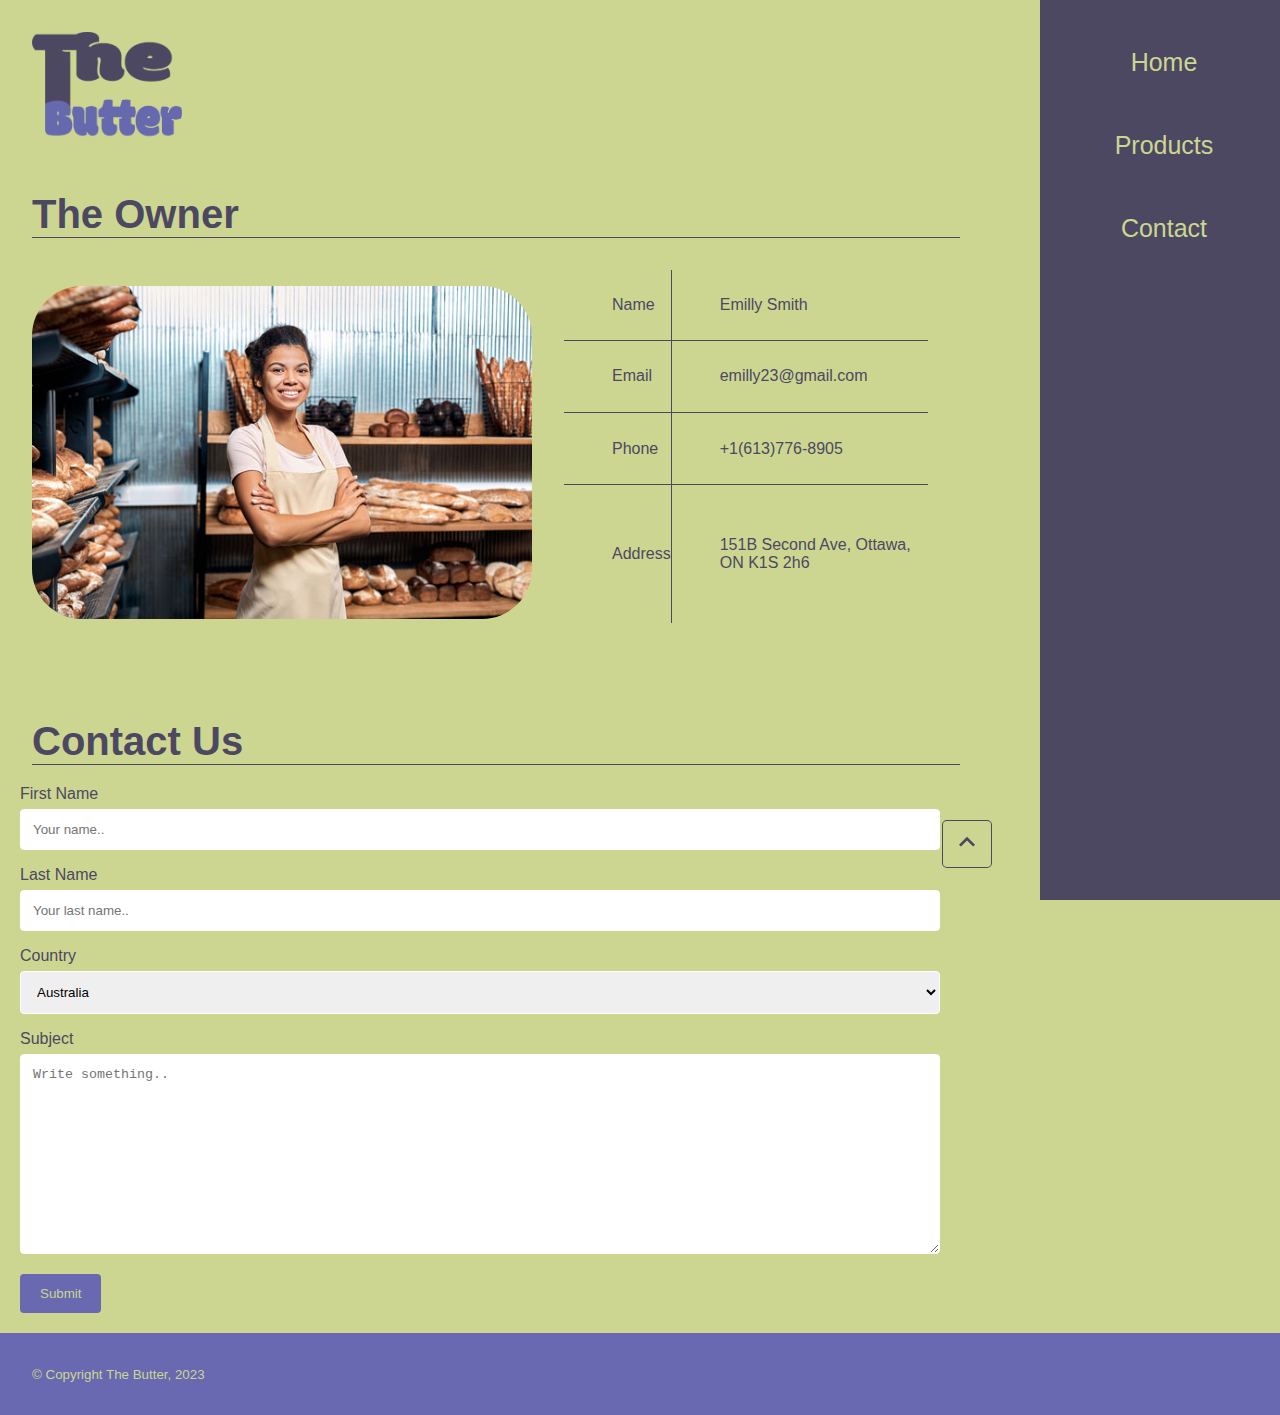
==== contact.html @ f884de92 "adding css and html" ====
<!DOCTYPE html>
<html lang="en">
<head>
    <meta charset="UTF-8">
    <meta http-equiv="X-UA-Compatible" content="IE=edge">
    <meta name="viewport" content="width=device-width, initial-scale=1.0">
    <title>Contact</title>
    <link rel="stylesheet" href="css/main.css">
    <link href="https://fonts.googleapis.com/icon?family=Material+Icons+Outlined" rel="stylesheet">
</head>
<body>
    <header role="banner">
      <!-- this logo link to the main page -->
     <picture> 
      <source srcset="
      images/logo-800_x_800.png 1x,
      images/logo.png 2x"
      
      media="(max-width:760px)">
      
      <a href="index.html">  <img class="logo"src="images/logo.png" alt="logo"></a></picture>

      <nav role="navigation" class="mobile-nav">
        <a href="index.html">Home</a>
        <a href="products.html">Products</a>
        <a href="contact.html">Contact</a>
    </nav>
    
        <nav role="navigation" class="sidenav">
            <a href="index.html">Home</a>
            <a href="products.html">Products</a>
            <a href="contact.html">Contact</a>
        </nav>
    </header>

    <main role="main">  <div class="contact-wrapper">
        
        <h2>The Owner</h2>
        <div class="boss">
        
          <picture>
            <source 
            srcset="
            images/owner-img-360_x_240.jpeg 360w" media="(max-width:759px)"/>
  
            <source
                srcset="
                  images/owner-img.jpeg  540w" media="(min-width: 760px)"/>
            <img class="owner-img" src="images/owner-img-default.jpeg" alt="owner">
          </picture>
        

        <table itemscope itemtype="https://schema.org/Person">
           
            <tr>
              <td>Name</td>
              <td itemprop="name">Emilly Smith</td>
            </tr>
            <tr>
              <td>Email</td>
              <td itemprop="email">emilly23@gmail.com</td>
            </tr>
            <tr>
                <td>Phone</td>
                <td itemprop="telephone">+1(613)776-8905</td>
              </tr>
              <tr>
                <td>Address</td>
                <td address itemscope itemtype="https://schema.org/PostalAddress">
                  <span itemprop="streetAddress">151B Second Ave, </span>  
                  <span itemprop="addressLocality"> Ottawa,</span> 
                  <span itemprop="postalCode"> ON K1S 2h6</span>
                 </td>
              </tr>
          </table>
          
       </div>
        <h2>Contact Us</h2>
        <div class="container">
            <form action="index.html">
              <label for="fname">First Name</label>
              <input type="text" id="fname" name="firstname" placeholder="Your name..">
          
              <label for="lname">Last Name</label>
              <input type="text" id="lname" name="lastname" placeholder="Your last name..">
          
              <label for="country">Country</label>
              <select id="country" name="country">
                <option value="australia">Australia</option>
                <option value="canada">Canada</option>
                <option value="usa">USA</option>
              </select>
          
              <label for="subject">Subject</label>
              <textarea id="subject" name="subject" placeholder="Write something.." style="height:200px"></textarea>
          
              <input type="submit" value="Submit">
            </form>
          </div>
          </div>


    </main>
    <div aria-label="back-to-top" class="top-button"><a href="#"><span class="material-icons-outlined">
      expand_less
      </span></a></div>
    
    <footer role="contentinfo" class="bg-purple">
        <small>&copy; Copyright The Butter, 2023</small>
    </footer>
    
</body>
</html>
---- css/main.css ----
:root {
    --sidebar-width: 15rem;
    --green: #CCD691;
    --dark-purple: #4D4862;
    --light-purple: #6869B0;
    --white: #ffff;
}

* {
    box-sizing: border-box;
    margin: 0;
    padding: 0;
}

html {
    scroll-behavior: smooth;
}

body {
    background-color: var(--green);
    font-family: 'Segoe UI', Tahoma, Geneva, Verdana, sans-serif;
    color: var(--dark-purple);
}

img {
    width: 100%;
    height: auto;
}



.sidenav {
    display: flex;
    flex-direction: column;
    height: 100%;
    width: var(--sidebar-width);
    position: fixed;
    z-index: 1;
    top: 0;
    right: 0;
    background-color: var(--dark-purple);
}

.sidenav a {
    padding: 6px 8px 6px 16px;
    text-decoration: none;
    font-size: 25px;
    color: var(--green);
    display: block;
    padding-top: 3rem;

}

/* hover underline animation */

.sidenav a:hover {
    color: var(--white);
}

.sidenav a {
    display: inline-block;
    position: relative;
    text-align: center;

}

.sidenav a::after {
    content: '';
    position: absolute;
    width: 100%;
    transform: scaleX(0);
    height: 2px;
    bottom: 0;
    left: 0;
    background-color: var(--green);
    transform-origin: bottom right;
    transition: transform 0.25s ease-out;
}

.sidenav:hover a::after {
    transform: scaleX(1);
    transform-origin: bottom left;
}



.content-wrapper {
    width: calc(100vw - var(--sidebar-width));
    min-height: 100vh;
    display: flex;
    position: relative;
    flex-direction: column;
    justify-content: flex-end;
    padding: 1rem;

    margin-bottom: 3rem;

}

.content-wrapper p {
    max-width: 750px;
    padding-left: 1rem;
}

.single {
    width: min(100% - 2rem, 400px);
    position: absolute;
    top: 50%;
    left: 50%;
    transform: translateY(-60%) translateX(-50%);
    animation: 2s fade-in;
}

.content-wrapper h1 {
    font-size: 50px;
    padding: 0.5rem;
}

.bg-purple {
    background-color: var(--light-purple);
    color: var(--green);
    padding: 2rem;
}

.three-pops {
    width: min(100% - 2rem, 500px);
    aspect-ratio: 1/1;
    align-self: flex-start;
    margin-bottom: 1rem;
}


#about {
    width: calc(100vw - var(--sidebar-width));
}

.content p {
    max-width: 300px;

    padding-left: 3rem;

}

.content {
    
    display: flex;
    margin: 0 auto;
    margin-top: 1rem;
    width: calc(100% - 4rem);
}

.content-wrapper p {
  
    animation: 1s fade-in;
}

.content-wrapper a {
    background-color: var(--light-purple);
    padding: 1rem;
    width: fit-content;
    text-decoration: none;
    color: var(--green);
    margin: 1rem;
    border-radius: 20px;
    animation: 1s fade-in;

}
.contact-wrapper{
   padding-top: 8rem;
   margin-right: 20rem;

}

.logo {
    max-width: 150px;

}

header {
    top: 0;
    left: 0;
    position: absolute;
    margin: 2rem;
}

h1 {
    overflow: hidden;
}

.top-button span,
.anim
{
    position: relative;
    display: inline-block;
    animation: appear 0.5s ease-in forwards;
}


input[type=text],
select,
textarea {
    width: 100%;
    padding: 12px;
    border: 1px solid var(--white);
    border-radius: 4px;
    box-sizing: border-box;
    margin-top: 6px;
    margin-bottom: 16px;
    resize: vertical;
}

input[type=submit] {
    background-color: var(--light-purple);
    color: var(--green);
    padding: 12px 20px;
    border: none;
    border-radius: 4px;
    cursor: pointer;
}

input[type=submit]:hover {
    background-color: var(--light-purple);
}

.container {
    border-radius: 5px;
    padding: 20px;
 
}


label {
    color: var(--dark-purple);
}



.top-spacing {
    margin-top: 8rem;
}

.top-spacing h2 {
    margin: 2rem;
}

.owner-img {
    max-width: 500px;
    border-radius: 50px;

    margin-top: 1rem;
}

.boss {
    display: flex;
    flex: 1;
    gap: 2rem;
    padding: 2rem;
}

ul {

    list-style-type: none;
    padding-left: 4rem;

}

tr,
th {
    border-bottom: 1px solid var(--dark-purple);

}

td:nth-child(even) {
    border-left: 1px solid var(--dark-purple);
}

td {
    padding-left: 3rem;
}

tr:last-of-type {
    border-bottom: none;
}

table {
    width: 100%;
    border-collapse: collapse;
    flex: 1;
}

/* text animation  */
@keyframes appear {
    from {
        transform: translateY(100%);
    }

    to {
        transform: translateY(0%);
    }

}

/* main images animation */
@keyframes fade-in {
    from {
        opacity: 0;
    }

    to {
        opacity: 1;
    }
}



.products-container {
    display: grid;
    grid-template-columns: repeat(3, 1fr);
    max-width: calc(100% - var(--sidebar-width));
    padding-left: 2rem;
    gap: 1rem;
    margin-top: 1rem;
    margin-bottom: 2rem;

}

.hero {
    background-image: url(../images/banner-images.png);
    background-size: cover;
    padding: 8rem;
    background-position: center;

    margin-bottom: 1rem;
    margin-right: 15rem;

}

h2 {
    margin-left: 2rem;
    border-bottom: 1px solid var(--dark-purple);
    
    font-size: 40px;
    max-width: 100%;
    margin-top: 4rem;
}

.top-button {
    position: fixed;
    bottom: 2rem;
    right: 18rem;
    border: 1px solid var(--dark-purple);
    border-radius: 10%;
    padding: 0.3rem 0.5rem;

}

.top-button span {
    font-size: 2rem;
    color: var(--dark-purple);
}

.top-button:hover span {
    font-size: 2rem;
    color: var(--white);

}

.top-button:hover {
    background-color: var(--dark-purple);
    border-color: var(--dark-purple);
}


.first {
    position: relative;
    max-width: calc(100% - 2rem)
}

.first img {
    display: block;
}

.text {
    position: absolute;
    top: 0;
    bottom: 0;
    left: 0;
    right: 0;
    opacity: 0;
    transition: 1s ease;
    background-color: rgba(0, 0, 0, 0.3);
    padding-top: 5rem;
    padding-left: 1rem;
    cursor: pointer;

}

.text h3,
.text p {
    color: var(--white);
    margin-bottom: 1.5rem;
}

.text:hover {
    opacity: 1;
}

.hero h2 {
    border-bottom: 1px solid var(--dark-purple);
}

.first a {
    background-color: var(--dark-purple);
    margin-bottom: 1rem;
    border-radius: 5px;

    padding: 10px;
    text-decoration: none;
    color: var(--green);


}

.mobile-nav {
    display: none;
}

.items-p{
 max-width: 80%;
    margin: 2rem;
}


@media screen and (max-width:760px) {

  .logo{
    margin-bottom: 5rem;
  }

    :root {
        --sidebar-width: 0;
    }

    h2 {
        margin-left: 2rem;
        border-bottom: 1px solid var(--dark-purple);
        
        font-size: 40px;
        max-width: 100%;
        margin-top: 4rem;
    }



    .single {
        width: min(100% - 2rem, 300px);
        position: absolute;
        top: 70%;
        left: 50%;
        transform: translateY(-60%) translateX(-50%);
        animation: 2s fade-in;
       
    }

    .content p {
        max-width: 100%;
        padding: 0;
        margin-bottom: 5rem;
        margin: 1rem;
        margin-left: 0;
       

    }

    .content {
        display: flex;
        flex-direction: column;
        margin: 0 auto;
        margin-top: 1rem;

    }

    .three-pops {
        position: relative;
        padding-left: 0;
        padding-right: 1rem;
    }


    .top-button {
        position: fixed;
        bottom: 2rem;
        right: 10rem;
        border: 1px solid var(--dark-purple);
        border-radius: 10%;
        padding: 0.3rem 0.5rem;

    }

    #about {
        width: calc(100vw - var(--sidebar-width));
    }

    .boss {
        display: flex;
        flex-direction: column;
    }



    td {
        padding: 1rem;
    }

    .hero {
        background-image: url(../images/banner-images.png);
        background-size: cover;
        padding: 8rem;
        background-position: center;
        margin-bottom: 0;
        margin-right: 0;

    }

    .products-container {
        display: grid;
        grid-template-columns: 1fr;
        grid-template-rows: auto auto;
        margin: 2rem;
        margin-right: 0;
        gap: 1rem;
        margin-top: 1rem;

    }

    .first {
        display: grid;
        grid-template-columns: auto;
        grid-template-rows: auto auto;
    }

    .text {

        position: relative;
        opacity: 1;
        background-color: var(--white);
        margin-top: 0;
        cursor: pointer;
        padding: 1rem;
    }

    .text h3,
    .text p {
        color: var(--dark-purple);
    }

    .first a {
        display: block;
        text-align: center;


    }
/* display none to hode the side nav to display the mobile nav */
    .sidenav {
        display: none;
    }

    .mobile-nav {
        display: flex;
        background-color: var(--dark-purple);
        padding: 2rem;
        width: 100vw;
        gap: 1rem;
        position: absolute;
        bottom: -4.5rem;
        left: 0;
        margin-left: -2rem;
        z-index: 1;
        

    }
    
 .mobile-nav a{
  padding-left: 5rem;
   text-decoration: none;
   color: var(--green);
   font-size: 18px;
 

  
 }

 .mobile-nav a:hover{
    
    color: var(--white);
   
  }

  .mobile-nav a {
    color: var(--green);
    
    text-decoration: none;
    letter-spacing: 0.15em;
    position: fixed;
    display: inline-block;
    padding: 15px 0;
    position: relative;
  }

  .mobile-nav a:after {    
    background: none repeat scroll 0 0 transparent;
    bottom: 0;
    content: "";
    display: block;
    height: 2px;
    left: 50%;
    position: absolute;
    background: var(--green);
    transition: width 0.3s ease 0s, left 0.3s ease 0s;
    width: 0;
  }
  .mobile-nav a:hover:after { 
    width: 100%; 
    left: 0; 
  }

  .content-wrapper {
    padding-top: 19rem;
  }

.contact-wrapper{
    margin-top: 9rem;
    margin-right: 0;
}


  
.top-button {
    right: 4rem;
}

.items-p{
    padding-left: 2rem;
}

}
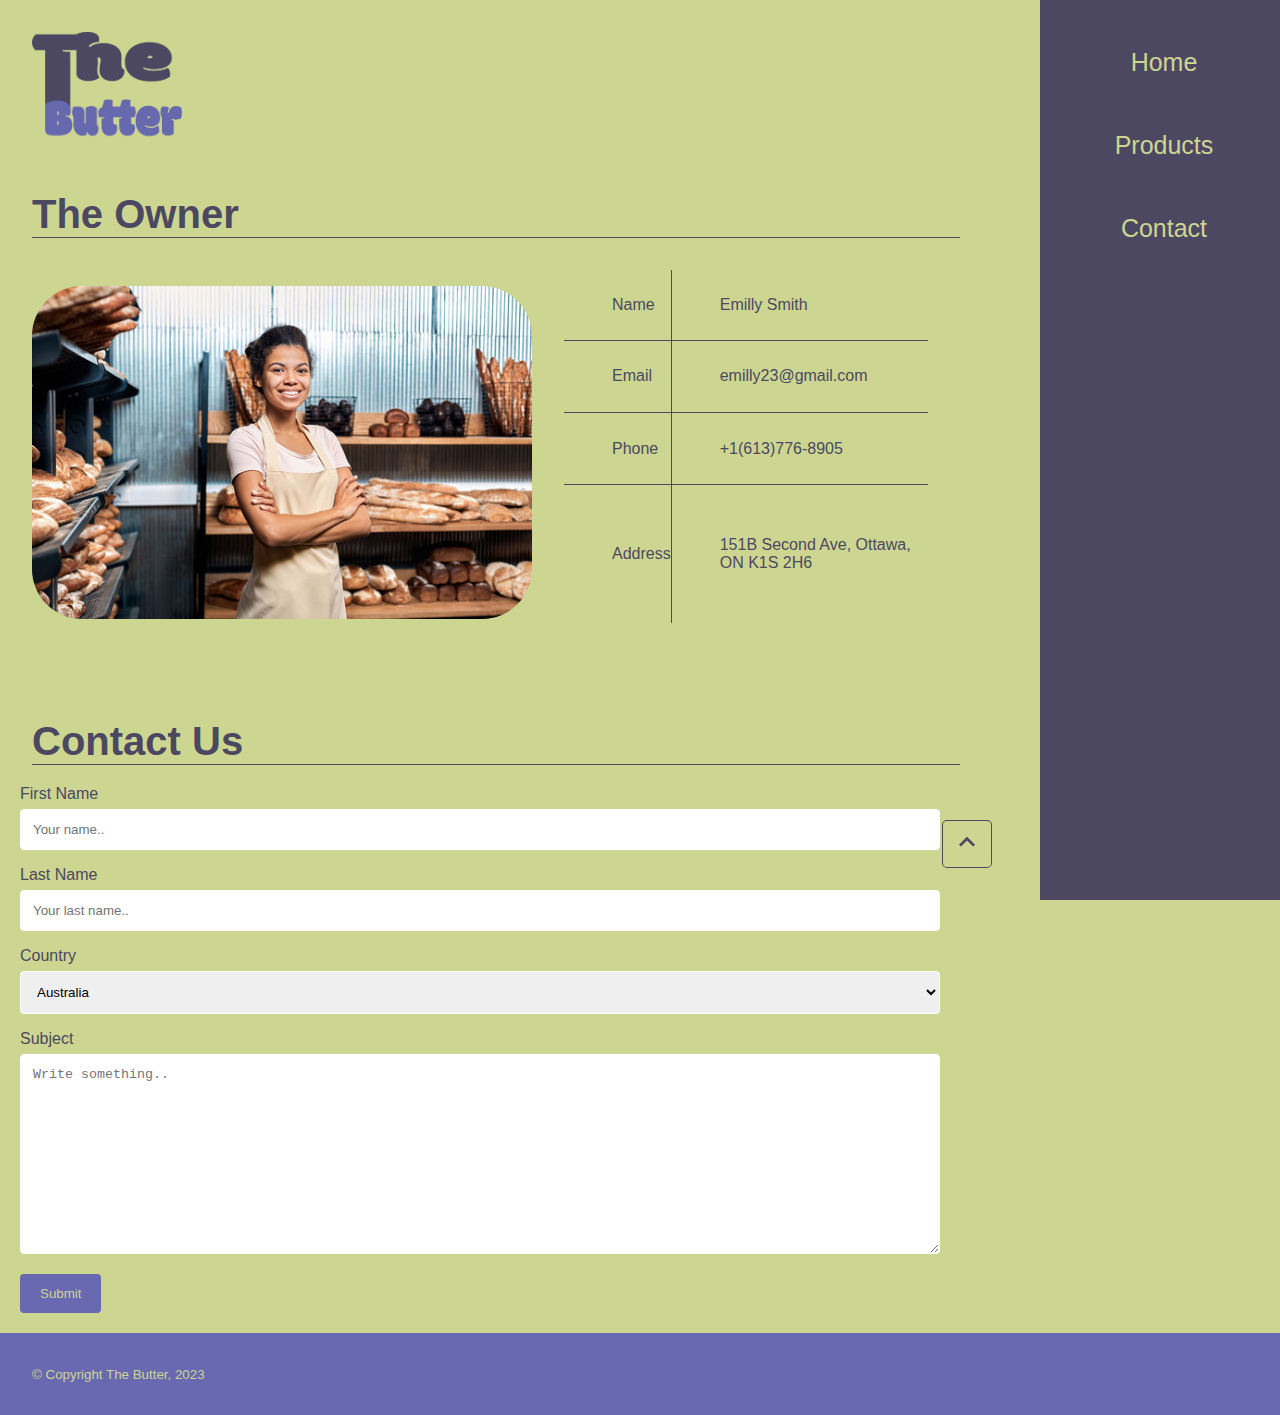
==== commit 8e183016: "changes html" ====
--- a/contact.html
+++ b/contact.html
@@ -11,14 +11,7 @@
 <body>
     <header role="banner">
       <!-- this logo link to the main page -->
-     <picture> 
-      <source srcset="
-      images/logo-800_x_800.png 1x,
-      images/logo.png 2x"
-      
-      media="(max-width:760px)">
-      
-      <a href="index.html">  <img class="logo"src="images/logo.png" alt="logo"></a></picture>
+      <a href="index.html">  <img class="logo" src="images/logo.png" alt="logo"></a>
 
       <nav role="navigation" class="mobile-nav">
         <a href="index.html">Home</a>
@@ -40,12 +33,10 @@
         
           <picture>
             <source 
-            srcset="
-            images/owner-img-360_x_240.jpeg 360w" media="(max-width:759px)"/>
+            srcset="images/owner-img-360_x_240.jpeg " media="(max-width:759px)">
   
             <source
-                srcset="
-                  images/owner-img.jpeg  540w" media="(min-width: 760px)"/>
+                srcset="images/owner-img.jpeg " media="(min-width: 760px)">
             <img class="owner-img" src="images/owner-img-default.jpeg" alt="owner">
           </picture>
         
@@ -66,10 +57,10 @@
               </tr>
               <tr>
                 <td>Address</td>
-                <td address itemscope itemtype="https://schema.org/PostalAddress">
+                <td itemscope itemtype="https://schema.org/PostalAddress">
                   <span itemprop="streetAddress">151B Second Ave, </span>  
                   <span itemprop="addressLocality"> Ottawa,</span> 
-                  <span itemprop="postalCode"> ON K1S 2h6</span>
+                  <span itemprop="postalCode"> ON K1S 2H6</span>
                  </td>
               </tr>
           </table>
--- a/css/main.css
+++ b/css/main.css
@@ -169,6 +169,10 @@
    padding-top: 8rem;
    margin-right: 20rem;
 
+}
+
+.content p{
+    margin-top: 2rem;
 }
 
 .logo {
